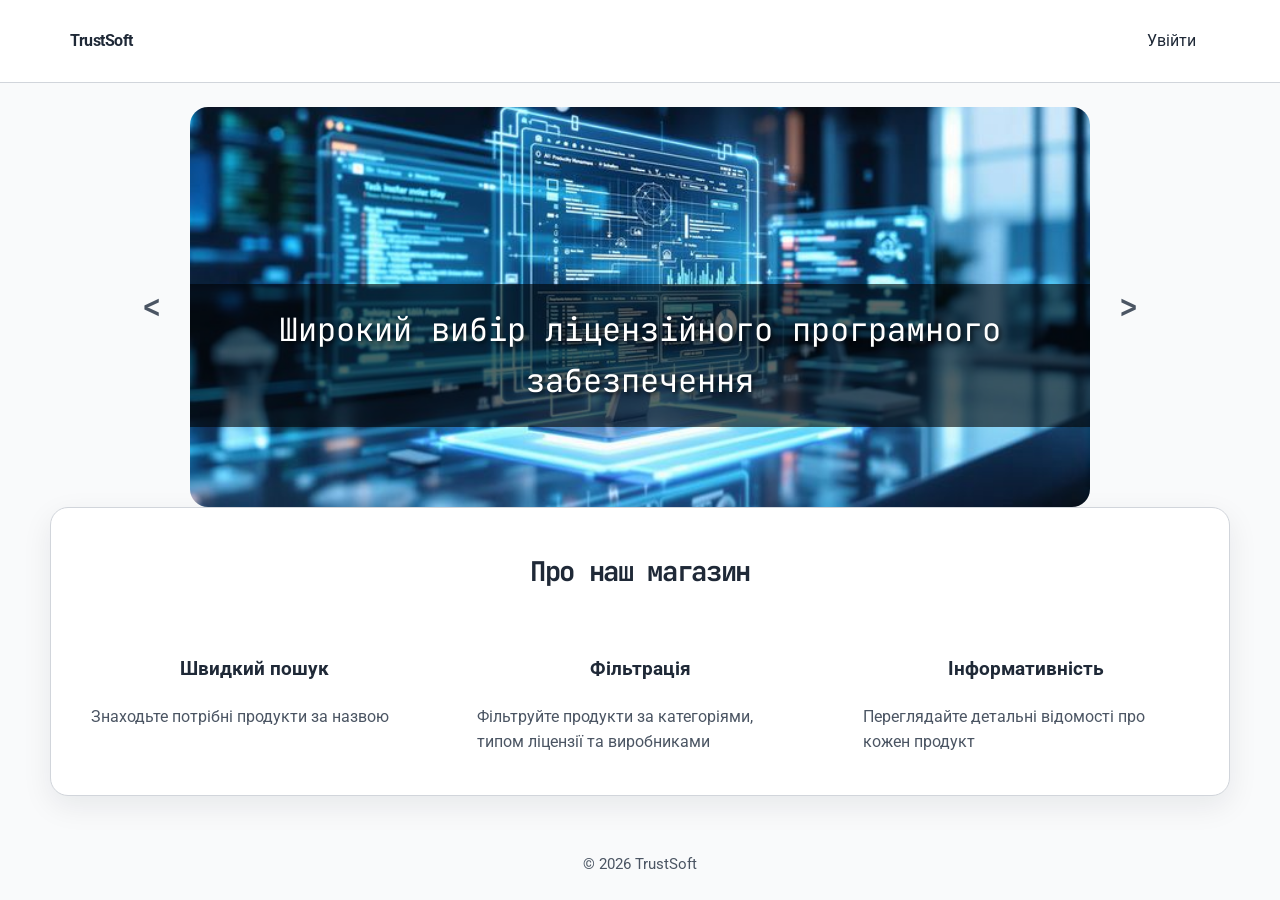
==== gui/homepage/index.html @ 63ed9c4b "initial commit" ====
﻿<!DOCTYPE html>
<html lang="uk">
<head>
    <meta charset="UTF-8" />
    <meta name="viewport" content="width=device-width, initial-scale=1.0" />
    <title>TrustSoft - Головна</title>
    <link rel="preconnect" href="https://fonts.googleapis.com">
    <link rel="preconnect" href="https://fonts.gstatic.com" crossorigin>
    <link href="https://fonts.googleapis.com/css2?family=JetBrains+Mono:wght@400;500;700&family=Roboto:wght@400;500;700&display=swap" rel="stylesheet">
    <link rel="stylesheet" href="../../assets/styles.css" />
    <link rel="stylesheet" href="style.css" />
</head>
<body class="page-shell">
    <header class="site-header">
        <div class="header-inner">
            <a class="site-brand" href="index.html">TrustSoft</a>
            <nav class="nav-links">
                <a href="../auth/login.html">Увійти</a>
            </nav>
        </div>
    </header>
    <main class="container">

        <section class="slider-card">
            <div class="slider">
                <div class="item item1 active">
                    <div class="slideText">Широкий вибір ліцензійного програмного забезпечення</div>
                </div>
                <div class="item item2">
                    <div class="slideText">Безпека і надійність</div>
                </div>
                <div class="item item3">
                    <div class="slideText">Професійний сервіс та підтримка</div>
                </div>
                <a class="prev" onclick="minusSlide()"><span class="arrow">&lt;</span></a>
                <a class="next" onclick="plusSlide()"><span class="arrow">&gt;</span></a>
            </div>
        </section>

        <section class="about-card card">
            <div class="card-body">
                <h2 class="section-title">Про наш магазин</h2>
                <div class="feature-grid grid">
                    <div class="feature-item card-body">
                        <h3 class="card-title">Швидкий пошук</h3>
                        <p class="card-text">Знаходьте потрібні продукти за назвою</p>
                    </div>
                    <div class="feature-item card-body">
                        <h3 class="card-title">Фільтрація</h3>
                        <p class="card-text">Фільтруйте продукти за категоріями, типом ліцензії та виробниками</p>
                    </div>
                    <div class="feature-item card-body">
                        <h3 class="card-title">Інформативність</h3>
                        <p class="card-text">Переглядайте детальні відомості про кожен продукт</p>
                    </div>
                </div>
            </div>
        </section>
    </main>
    <footer class="footer">© 2026 TrustSoft</footer>
    <script src="../../assets/app.js"></script>
    <script src="script.js"></script>
</body>
</html>
---- assets/styles.css ----
:root {
    --bg: #f9fafb;
    --surface: #ffffff;
    --surface-muted: #f4f5f7;
    --text: #1f2937;
    --muted: #4b5563;
    --accent: #2563eb;
    --accent-soft: #eff6ff;
    --border: #d1d5db;
    --danger: #dc2626;
    --success: #16a34a;
    --shadow: 0 10px 30px rgba(15, 23, 42, 0.08);
    font-family: 'Roboto', 'Segoe UI', Tahoma, Geneva, sans-serif;
}

* {
    box-sizing: border-box;
}

html {
    scroll-behavior: smooth;
}

body {
    margin: 0;
    min-height: 100vh;
    background: var(--bg);
    color: var(--text);
    line-height: 1.6;
}

img {
    max-width: 100%;
    display: block;
}

a {
    color: inherit;
    text-decoration: none;
}

button,
input,
select,
textarea {
    font: inherit;
}

.page-shell {
    display: flex;
    flex-direction: column;
    min-height: 100vh;
}

.site-header {
    background: #ffffff;
    border-bottom: 1px solid var(--border);
    position: sticky;
    top: 0;
    z-index: 10;
}

.site-header .header-inner {
    max-width: 1180px;
    margin: 0 auto;
    padding: 18px 20px;
    display: flex;
    align-items: center;
    justify-content: space-between;
    gap: 16px;
}

.site-brand {
    font-weight: 700;
    letter-spacing: -0.03em;
}

.nav-links {
    display: flex;
    align-items: center;
    gap: 14px;
    flex-wrap: wrap;
}

.nav-links a {
    padding: 10px 14px;
    border-radius: 999px;
    transition: background 0.2s ease;
}

.nav-links a:hover {
    background: var(--accent-soft);
}

.container {
    width: min(1180px, 100% - 32px);
    margin: 0 auto;
    padding: 24px 0;
}

.section-title {
    text-align: center;
    font-size: clamp(1.7rem, 2vw, 2.5rem);
    letter-spacing: -0.05em;
    font-family: 'JetBrains Mono', 'Courier New', monospace;
}

.section-subtitle {
    margin: 0 0 24px;
    max-width: 760px;
    color: var(--muted);
}

.grid {
    display: grid;
    gap: 20px;
}

.card {
    background: var(--surface);
    border: 1px solid var(--border);
    border-radius: 18px;
    box-shadow: var(--shadow);
    overflow: hidden;
}

.card-body {
    padding: 20px;
}

.card-title {
    text-align: center;
    font-weight: 700;
}

.card-text {
    margin: 0;
    color: var(--muted);
}

.button,
.button-primary,
.button-secondary {
    display: inline-flex;
    align-items: center;
    justify-content: center;
    padding: 12px 18px;
    border: 1px solid transparent;
    border-radius: 999px;
    background: var(--accent);
    color: #ffffff;
    cursor: pointer;
    transition: transform 0.2s ease, background 0.2s ease;
}

.button-secondary {
    background: var(--surface);
    color: var(--text);
    border-color: var(--border);
}

.button:hover,
.button-primary:hover,
.button-secondary:hover {
    transform: translateY(-1px);
}

button:disabled,
.button:disabled,
.button-primary:disabled,
.button-secondary:disabled {
    opacity: 0.55;
    cursor: not-allowed;
    transform: none;
}

.form-card {
    background: var(--surface);
    border: 1px solid var(--border);
    border-radius: 18px;
    padding: 28px;
    box-shadow: var(--shadow);
}

.form-field {
    margin-bottom: 16px;
}

.form-field label {
    display: block;
    margin-bottom: 8px;
    font-weight: 600;
}

.form-field input,
.form-field select,
.form-field textarea {
    width: 100%;
    min-height: 44px;
    padding: 12px 14px;
    border: 1px solid var(--border);
    border-radius: 12px;
    background: var(--surface-muted);
    color: var(--text);
}

.form-field textarea {
    min-height: 120px;
    resize: vertical;
}

.form-hint {
    color: var(--muted);
    font-size: 0.95rem;
}

.alert {
    padding: 14px 16px;
    border-radius: 14px;
    border: 1px solid transparent;
    margin-top: 10px;
}

.alert-warning {
    background: #fef3c7;
    color: #92400e;
    border-color: #fbbf24;
}

.alert-success {
    background: #dcfce7;
    color: #166534;
    border-color: #86efac;
}

.footer {
    margin-top: auto;
    padding: 24px 0;
    text-align: center;
    color: var(--muted);
    font-size: 0.95rem;
}

@media (max-width: 860px) {
    .container {
        padding: 20px 0;
    }

    .site-header .header-inner {
        flex-direction: column;
        align-items: flex-start;
    }

    .nav-links {
        width: 100%;
        justify-content: flex-start;
    }
}
---- gui/homepage/style.css ----
.slider {
    position: relative;
    width: 80%;
    max-width: 900px;
    height: 400px;
    margin: 0 auto;
    overflow: visible;
}

.slider .item {
    background-size: cover;
    background-position: center center;
    background-repeat: no-repeat;
    width: 100%;
    height: 100%;
    border-radius: 18px;
}

.item1 {
    background-image: url('../../images/welcome.jpg');
}

.item2 {
    background-image: url('../../images/benefits.jpg');
}

.item3 {
    background-image: url('../../images/promotion.jpg');
}

.slideText {
    position: absolute;
    bottom: 80px;
    left: 0;
    width: 100%;
    color: #fff;
    font-size: 32px;
    text-align: center;
    text-shadow: 2px 2px 4px rgba(0, 0, 0, 0.7);
    font-family: 'JetBrains Mono', 'Courier New', monospace;
    background-color: rgba(0, 0, 0, 0.6);
    padding: 20px 0;
}

.slider .prev, .slider .next {
    position: absolute;
    top: 50%;
    transform: translateY(-50%);
    width: auto;
    padding: 12px;
    color: #4b5563;
    font-weight: bold;
    font-size: 24px;
    transition: 0.6s ease;
    cursor: pointer;
    text-decoration: none;
    z-index: 10;
}

.slider .prev {
    left: -60px;
}

.slider .next {
    right: -60px;
}

.arrow:hover {
    color: #1f2937;
}

.arrow {
    display: inline-block;
    font-size: 32px;
    font-family: 'JetBrains Mono', monospace;
}

.slider .item {
    display: none;
    animation-name: fade;
    animation-duration: 2s;
}

.slider .item.active {
    display: block;
}

@keyframes fade {
    from { opacity: 0.8; }
    to { opacity: 1; }
}

.about-card .feature-grid {
    grid-template-columns: repeat(3, minmax(180px, 1fr));
}

@media (max-width: 760px) {
    .slider-card,
    .about-card {
        padding: 28px 18px;
    }

    .about-card .feature-grid {
        grid-template-columns: 1fr;
    }
}
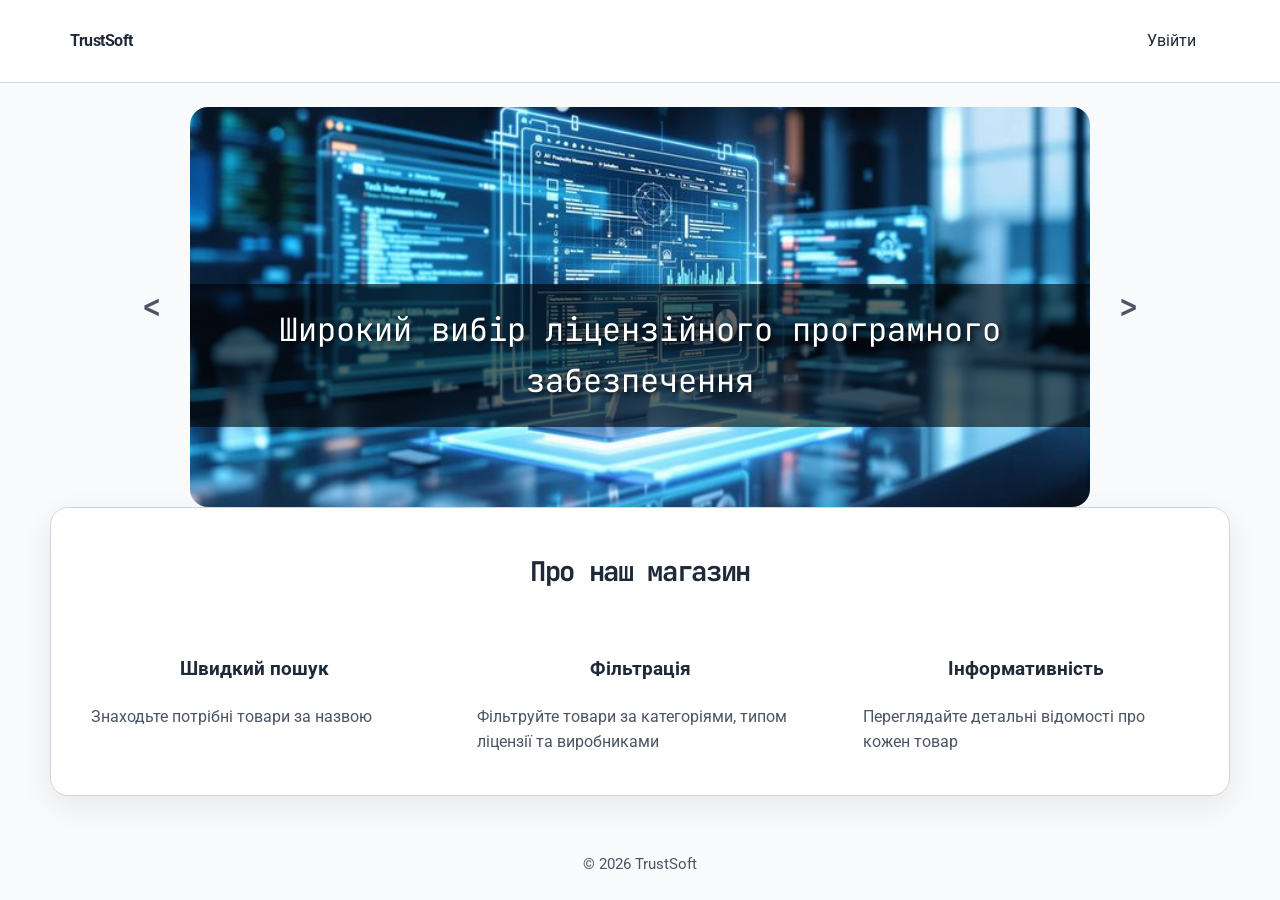
==== commit a2410c5c: "Add db integration" ====
--- a/gui/homepage/index.html
+++ b/gui/homepage/index.html
@@ -15,7 +15,8 @@
         <div class="header-inner">
             <a class="site-brand" href="index.html">TrustSoft</a>
             <nav class="nav-links">
-                <a href="../auth/login.html">Увійти</a>
+                <a href="../auth/login.html" id="loginLink">Увійти</a>
+                <a href="#" id="logoutLink" style="display:none">Вийти</a>
             </nav>
         </div>
     </header>
@@ -43,22 +44,22 @@
                 <div class="feature-grid grid">
                     <div class="feature-item card-body">
                         <h3 class="card-title">Швидкий пошук</h3>
-                        <p class="card-text">Знаходьте потрібні продукти за назвою</p>
+                        <p class="card-text">Знаходьте потрібні товари за назвою</p>
                     </div>
                     <div class="feature-item card-body">
                         <h3 class="card-title">Фільтрація</h3>
-                        <p class="card-text">Фільтруйте продукти за категоріями, типом ліцензії та виробниками</p>
+                        <p class="card-text">Фільтруйте товари за категоріями, типом ліцензії та виробниками</p>
                     </div>
                     <div class="feature-item card-body">
                         <h3 class="card-title">Інформативність</h3>
-                        <p class="card-text">Переглядайте детальні відомості про кожен продукт</p>
+                        <p class="card-text">Переглядайте детальні відомості про кожен товар</p>
                     </div>
                 </div>
             </div>
         </section>
     </main>
     <footer class="footer">© 2026 TrustSoft</footer>
-    <script src="../../assets/app.js"></script>
+    <script type="module" src="../../assets/app.js"></script>
     <script src="script.js"></script>
 </body>
 </html>
